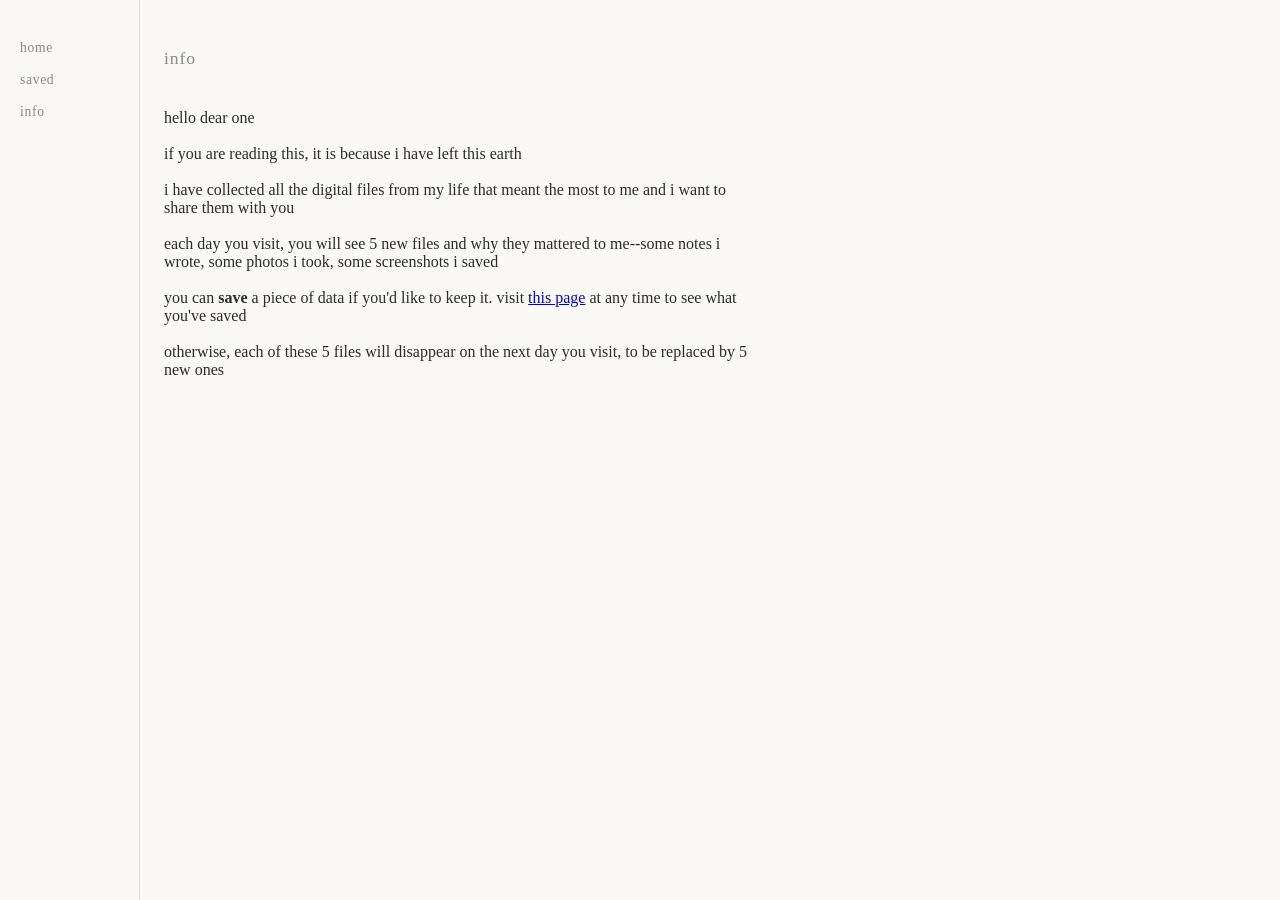
==== static/info.html @ 52fa3448 "add an info page, fix saved page bugs" ====
<!DOCTYPE html>
<html lang="en">
<head>
    <meta charset="UTF-8">
    <meta name="viewport" content="width=device-width, initial-scale=1.0">
    <title>Saved — Digital Legacy Project</title>

    <link rel="stylesheet" href="/static/css/style.css">
</head>
<body>
    <!-- Left-hand navigation bar -->
    <nav class="sidebar">
        <a href="/" class="nav-link">home</a>
        <a href="/saved" class="nav-link">saved</a>
        <a href="/info" class="nav-link">info</a>
    </nav>

    <!-- Main content area -->
    <main class="content">
        <h1>info</h1>

        <p>
            hello dear one
            <br><br>
            if you are reading this, it is because i have left this earth
            <br><br>
            i have collected all the digital files from my life that meant the most to me and i want to share them with you
            <br><br>
            each day you visit, you will see 5 new files and why they mattered to me--some notes i wrote, some photos i took, some screenshots i saved
            <br><br>
            you can <b>save</b> a piece of data if you'd like to keep it. visit <a href="/saved">this page</a> at any time to see what you've saved
            <br><br>
            otherwise, each of these 5 files will disappear on the next day you visit, to be replaced by 5 new ones
            <br><br>
            
        </p>
    </main>
</body>
</html>
---- static/css/style.css ----
/* Reset default browser margins/padding so spacing is consistent */
* { margin: 0; padding: 0; box-sizing: border-box; }

/* Page-level styling: serif font, warm off-white background */
body {
    font-family: Georgia, "Times New Roman", serif;
    background: #faf9f6;
    color: #2c2c2c;
    margin: 0;
}

/* Left-hand sidebar navigation */
.sidebar {
    position: fixed;
    top: 0;
    left: 0;
    width: 140px;
    height: 100%;
    padding: 2.5rem 1.25rem;
    display: flex;
    flex-direction: column;
    gap: 1rem;
    border-right: 1px solid #e0ddd8;
}

.nav-link {
    font-size: 0.85rem;
    letter-spacing: 0.05em;
    text-decoration: none;
    color: #888;
}
.nav-link:hover {
    color: #2c2c2c;
}

/* Main content area — offset to the right to clear the sidebar */
.content {
    margin-left: 140px;
    padding: 3rem 1.5rem;
    max-width: 640px;
}

/* Date header: subtle, lowercase, slightly spaced out */
h1 {
    font-size: 1.1rem;
    font-weight: normal;
    letter-spacing: 0.05em;
    text-transform: lowercase;
    color: #888;
    margin-bottom: 2.5rem;
}

/* Each item card — separated by a thin bottom border */
.item {
    margin-bottom: 3rem;
    border-bottom: 1px solid #e0ddd8;
    padding-bottom: 2.5rem;
}
/* No border on the very last item */
.item:last-child { border-bottom: none; }

/* Type label (e.g. "NOTE", "PHOTO") — small, uppercase, muted */
.item-type {
    font-size: 0.75rem;
    text-transform: uppercase;
    letter-spacing: 0.12em;
    color: #aaa;
    margin-bottom: 1rem;
}

/* Images scale down to fit the container and get slightly rounded corners */
.item-file img {
    max-width: 100%;
    border-radius: 4px;
    margin-bottom: 1rem;
}

/* Text file contents shown in a monospace font on a warm grey background */
.item-file pre {
    background: #f0eee9;
    padding: 1.25rem;
    border-radius: 4px;
    font-family: "Courier New", monospace;
    font-size: 0.9rem;
    white-space: pre-wrap;   /* wrap long lines instead of scrolling */
    line-height: 1.6;
    margin-bottom: 1rem;
}

/* Thoughts text — italic to feel personal / reflective */
.item-thoughts {
    font-size: 1rem;
    line-height: 1.7;
    font-style: italic;
    color: #444;
    margin-bottom: 0.75rem;
}

/* Date stamp — small and muted at the bottom */
.item-date {
    font-size: 0.8rem;
    color: #aaa;
}

/* Footer button — small, understated, sits at the bottom of the page */
.footer-btn {
    margin-top: 2rem;
    padding: 0.5rem 1.25rem;
    font-family: Georgia, "Times New Roman", serif;
    font-size: 0.8rem;
    letter-spacing: 0.05em;
    color: #aaa;
    background: none;
    border: 1px solid #ddd;
    border-radius: 4px;
    cursor: pointer;
}
.footer-btn:hover {
    color: #666;
    border-color: #bbb;
}

/* Message shown after a reset */
.reset-message {
    font-size: 1rem;
    line-height: 1.7;
    color: #888;
    margin-top: 2rem;
}

/* Save button — solid deep blue with white text */
.save-btn {
    margin-top: 2rem;
    padding: 0.25rem 0.5rem;
    font-family: Georgia, "Times New Roman", serif;
    font-size: 0.8rem;
    letter-spacing: 0.05em;
    color: #fff;
    background: #0b00a8;
    border: 1px solid #0b00a8;
    border-radius: 4px;
    cursor: pointer;
}
.save-btn:hover {
    background: #b0abff;
    border: 1px solid #b0abff;

}

/* Unsave button — outline only, deep blue text and border */
.unsave-btn {
    margin-top: 2rem;
    padding: 0.25rem 0.5rem;
    font-family: Georgia, "Times New Roman", serif;
    font-size: 0.8rem;
    letter-spacing: 0.05em;
    color: #0b00a8;
    background: none;
    border: 1px solid #0b00a8;
    border-radius: 4px;
    cursor: pointer;
}
.unsave-btn:hover {
    background: #dfddff;
}
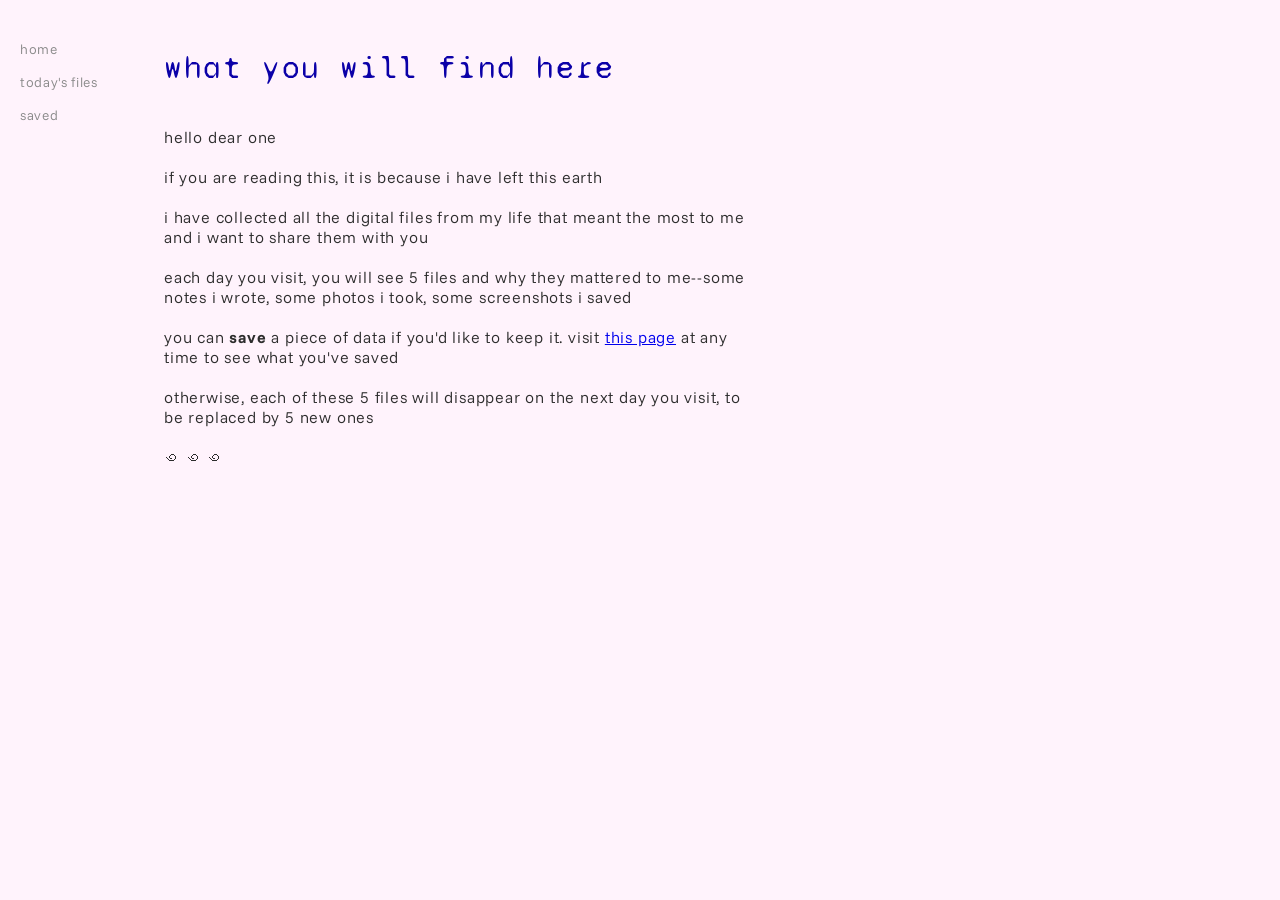
==== commit 45265c52: "update styling" ====
--- a/static/info.html
+++ b/static/info.html
@@ -11,13 +11,13 @@
     <!-- Left-hand navigation bar -->
     <nav class="sidebar">
         <a href="/" class="nav-link">home</a>
+        <a href="/today" class="nav-link">today's files</a>
         <a href="/saved" class="nav-link">saved</a>
-        <a href="/info" class="nav-link">info</a>
     </nav>
 
     <!-- Main content area -->
     <main class="content">
-        <h1>info</h1>
+        <h1>what you will find here</h1>
 
         <p>
             hello dear one
@@ -26,13 +26,14 @@
             <br><br>
             i have collected all the digital files from my life that meant the most to me and i want to share them with you
             <br><br>
-            each day you visit, you will see 5 new files and why they mattered to me--some notes i wrote, some photos i took, some screenshots i saved
+            each day you visit, you will see 5 files and why they mattered to me--some notes i wrote, some photos i took, some screenshots i saved
             <br><br>
             you can <b>save</b> a piece of data if you'd like to keep it. visit <a href="/saved">this page</a> at any time to see what you've saved
             <br><br>
             otherwise, each of these 5 files will disappear on the next day you visit, to be replaced by 5 new ones
             <br><br>
-            
+            ꩜ ꩜ ꩜
+            <br><br>
         </p>
     </main>
 </body>
--- a/static/css/style.css
+++ b/static/css/style.css
@@ -1,10 +1,122 @@
+/* FONTS */
+
+/* Velvelyne - 4 weights */
+@font-face {
+    font-family: 'Velvelyne';
+    src: url('../fonts/Velvelyne-Light.ttf') format('truetype');
+    font-weight: 300;
+    font-style: normal;
+  }
+  
+  @font-face {
+    font-family: 'Velvelyne';
+    src: url('../fonts/Velvelyne-Book.ttf') format('truetype');
+    font-weight: 400;
+    font-style: normal;
+  }
+  
+  @font-face {
+    font-family: 'Velvelyne';
+    src: url('../fonts/Velvelyne-Regular.ttf') format('truetype');
+    font-weight: 500;
+    font-style: normal;
+  }
+  
+  @font-face {
+    font-family: 'Velvelyne';
+    src: url('../fonts/Velvelyne-Bold.ttf') format('truetype');
+    font-weight: 700;
+    font-style: normal;
+  }
+  
+  /* Funnel Sans - Variable font */
+  @font-face {
+    font-family: 'Funnel Sans';
+    src: url('../fonts/FunnelSans-VariableFont_wght.ttf') format('truetype');
+    font-weight: 100 900;
+    font-style: normal;
+  }
+  
+  @font-face {
+    font-family: 'Funnel Sans';
+    src: url('../fonts/FunnelSans-Italic-VariableFont_wght.ttf') format('truetype');
+    font-weight: 100 900;
+    font-style: italic;
+  }
+  
+  /* Jacquarda Bastarda 9 */
+  @font-face {
+    font-family: 'Jacquarda Bastarda';
+    src: url('../fonts/JacquardaBastarda9-Regular.ttf') format('truetype');
+    font-weight: 400;
+    font-style: normal;
+  }
+  
+  /* My font */
+  @font-face {
+    font-family: 'Secondfont_two-Regular';
+    src: url('../fonts/Secondfont_two-Regular.ttf') format('truetype');
+    font-weight: normal;
+    font-style: normal;
+  }
+  
+  /* Satoshi - Variable font */
+  @font-face {
+    font-family: 'Satoshi';
+    src: url('../fonts/Satoshi-Variable.ttf') format('truetype');
+    font-weight: 100 900;
+    font-style: normal;
+  }
+  
+  /* Takako 8 and 16 bit */
+  @font-face {
+    font-family: 'Takako8bit';
+    src: url('../fonts/Takako-8bit.otf') format('truetype');
+    font-weight: normal;
+    font-style: normal;
+  }
+  
+  @font-face {
+    font-family: 'Takako16bit';
+    src: url('../fonts/Takako-16bit.otf') format('truetype');
+    font-weight: normal;
+    font-style: normal;
+  }
+  
+  /* Ffffff */
+  @font-face {
+    font-family: 'Ffffff';
+    src: url('../fonts/Fffffff.otf') format('truetype');
+    font-weight: normal;
+    font-style: normal;
+  }
+
+  @font-face {
+    font-family: 'SyneMono';
+    src: url('../fonts/SyneMono-Regular.ttf') format('truetype');
+    font-weight: normal;
+    font-style: normal;
+  }
+
+/*   
+  --v2-font-heading: 'Velvelyne', Georgia, serif;
+  --v2-font-body: 'Funnel Sans', system-ui, sans-serif;
+  --v2-font-accent: 'Velvelyne', cursive;
+  --v2-font-display: 'Jacquarda Bastarda', serif;
+
+  --v2-font-heading-alt: 'Ffffff', system-ui, sans-serif;
+  --v2-font-body-alt: 'Takako8bit', system-ui, sans-serif;
+  */
+
 /* Reset default browser margins/padding so spacing is consistent */
 * { margin: 0; padding: 0; box-sizing: border-box; }
 
 /* Page-level styling: serif font, warm off-white background */
 body {
-    font-family: Georgia, "Times New Roman", serif;
-    background: #faf9f6;
+    font-family: 'Funnel Sans', system-ui, sans-serif;
+    font-weight: 100;
+    letter-spacing: 0.05rem;
+    background: #fff3fc;
     color: #2c2c2c;
     margin: 0;
 }
@@ -20,7 +132,7 @@
     display: flex;
     flex-direction: column;
     gap: 1rem;
-    border-right: 1px solid #e0ddd8;
+    /* border-right: 1px solid #e0ddd8; */
 }
 
 .nav-link {
@@ -42,18 +154,19 @@
 
 /* Date header: subtle, lowercase, slightly spaced out */
 h1 {
-    font-size: 1.1rem;
+    font-family: 'SyneMono', system-ui, sans-serif;
+    font-size: 2rem;
     font-weight: normal;
     letter-spacing: 0.05em;
     text-transform: lowercase;
-    color: #888;
+    color: #0b00a8;
     margin-bottom: 2.5rem;
 }
 
 /* Each item card — separated by a thin bottom border */
 .item {
     margin-bottom: 3rem;
-    border-bottom: 1px solid #e0ddd8;
+    /* border-bottom: 1px solid #e0ddd8; */
     padding-bottom: 2.5rem;
 }
 /* No border on the very last item */
@@ -61,7 +174,8 @@
 
 /* Type label (e.g. "NOTE", "PHOTO") — small, uppercase, muted */
 .item-type {
-    font-size: 0.75rem;
+    font-family: 'SyneMono', system-ui, sans-serif;
+    font-size: 1rem;
     text-transform: uppercase;
     letter-spacing: 0.12em;
     color: #aaa;
@@ -77,10 +191,11 @@
 
 /* Text file contents shown in a monospace font on a warm grey background */
 .item-file pre {
-    background: #f0eee9;
+    background: #ffd7f6;
+    border: 1px solid #ffadec;
     padding: 1.25rem;
     border-radius: 4px;
-    font-family: "Courier New", monospace;
+    font-family: "SyneMono", monospace;
     font-size: 0.9rem;
     white-space: pre-wrap;   /* wrap long lines instead of scrolling */
     line-height: 1.6;
@@ -89,9 +204,9 @@
 
 /* Thoughts text — italic to feel personal / reflective */
 .item-thoughts {
-    font-size: 1rem;
+    font-size: 0.8rem;
+    letter-spacing: 0.05rem;
     line-height: 1.7;
-    font-style: italic;
     color: #444;
     margin-bottom: 0.75rem;
 }
@@ -99,14 +214,16 @@
 /* Date stamp — small and muted at the bottom */
 .item-date {
     font-size: 0.8rem;
+    letter-spacing: 0.05rem;
     color: #aaa;
 }
 
 /* Footer button — small, understated, sits at the bottom of the page */
 .footer-btn {
     margin-top: 2rem;
+    margin-right: 1rem;
     padding: 0.5rem 1.25rem;
-    font-family: Georgia, "Times New Roman", serif;
+    font-family: "SyneMono", monospace;
     font-size: 0.8rem;
     letter-spacing: 0.05em;
     color: #aaa;
@@ -130,9 +247,9 @@
 
 /* Save button — solid deep blue with white text */
 .save-btn {
-    margin-top: 2rem;
+    margin-top: 1rem;
     padding: 0.25rem 0.5rem;
-    font-family: Georgia, "Times New Roman", serif;
+    font-family: "SyneMono", monospace;
     font-size: 0.8rem;
     letter-spacing: 0.05em;
     color: #fff;
@@ -149,9 +266,9 @@
 
 /* Unsave button — outline only, deep blue text and border */
 .unsave-btn {
-    margin-top: 2rem;
+    margin-top: 1rem;
     padding: 0.25rem 0.5rem;
-    font-family: Georgia, "Times New Roman", serif;
+    font-family: "SyneMono", monospace;
     font-size: 0.8rem;
     letter-spacing: 0.05em;
     color: #0b00a8;
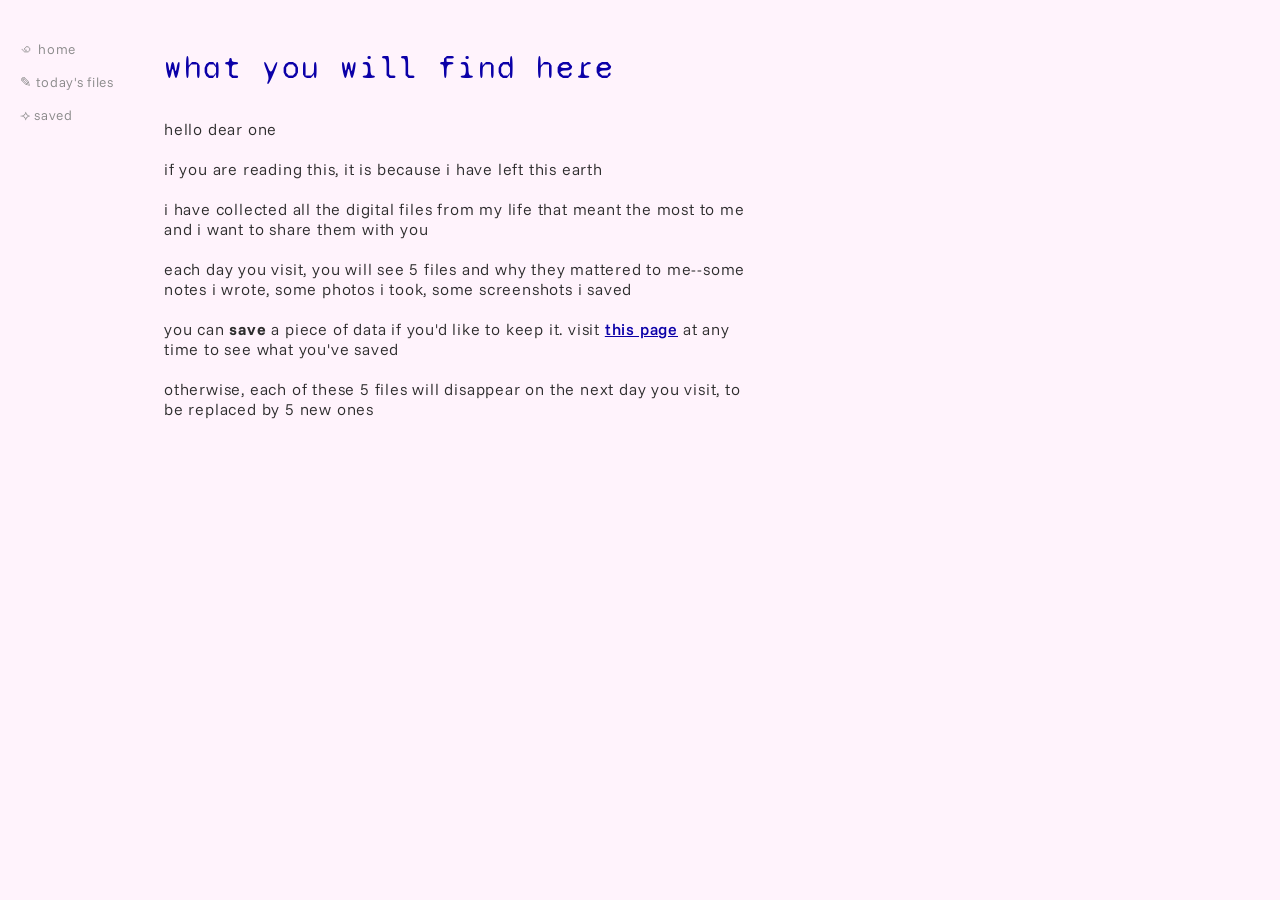
==== commit ae77d60e: "modify styling, add day info on main page" ====
--- a/static/info.html
+++ b/static/info.html
@@ -10,14 +10,15 @@
 <body>
     <!-- Left-hand navigation bar -->
     <nav class="sidebar">
-        <a href="/" class="nav-link">home</a>
-        <a href="/today" class="nav-link">today's files</a>
-        <a href="/saved" class="nav-link">saved</a>
+        <a href="/" class="nav-link">꩜ home</a>
+        <a href="/today" class="nav-link">✎ today's files</a>
+        <a href="/saved" class="nav-link">⟢ saved</a>
     </nav>
 
     <!-- Main content area -->
     <main class="content">
         <h1>what you will find here</h1>
+        <h3></h3>
 
         <p>
             hello dear one
@@ -28,11 +29,9 @@
             <br><br>
             each day you visit, you will see 5 files and why they mattered to me--some notes i wrote, some photos i took, some screenshots i saved
             <br><br>
-            you can <b>save</b> a piece of data if you'd like to keep it. visit <a href="/saved">this page</a> at any time to see what you've saved
+            you can <b>save</b> a piece of data if you'd like to keep it. visit <a href="/saved" class="info-link">this page</a> at any time to see what you've saved
             <br><br>
             otherwise, each of these 5 files will disappear on the next day you visit, to be replaced by 5 new ones
-            <br><br>
-            ꩜ ꩜ ꩜
             <br><br>
         </p>
     </main>
--- a/static/css/style.css
+++ b/static/css/style.css
@@ -132,6 +132,7 @@
     display: flex;
     flex-direction: column;
     gap: 1rem;
+    margin-right: 2rem;
     /* border-right: 1px solid #e0ddd8; */
 }
 
@@ -143,6 +144,15 @@
 }
 .nav-link:hover {
     color: #2c2c2c;
+}
+
+.info-link {
+    color: #0b00a8;
+    font-weight: 500;
+}
+
+.info-link:hover {
+    color: #b0abff;
 }
 
 /* Main content area — offset to the right to clear the sidebar */
@@ -160,7 +170,18 @@
     letter-spacing: 0.05em;
     text-transform: lowercase;
     color: #0b00a8;
-    margin-bottom: 2.5rem;
+    margin-bottom: 0.5rem;
+}
+
+h3 {
+    font-family: 'Funnel Sans', system-ui, sans-serif;
+    font-size: 0.7rem;
+    font-weight: 100;
+    letter-spacing: 0.05em;
+    text-transform: lowercase;
+    color: #0b00a8;
+    margin-bottom: 2rem;
+    font-style: italic;
 }
 
 /* Each item card — separated by a thin bottom border */
@@ -191,7 +212,7 @@
 
 /* Text file contents shown in a monospace font on a warm grey background */
 .item-file pre {
-    background: #ffd7f6;
+    background: #ffe7f9;
     border: 1px solid #ffadec;
     padding: 1.25rem;
     border-radius: 4px;
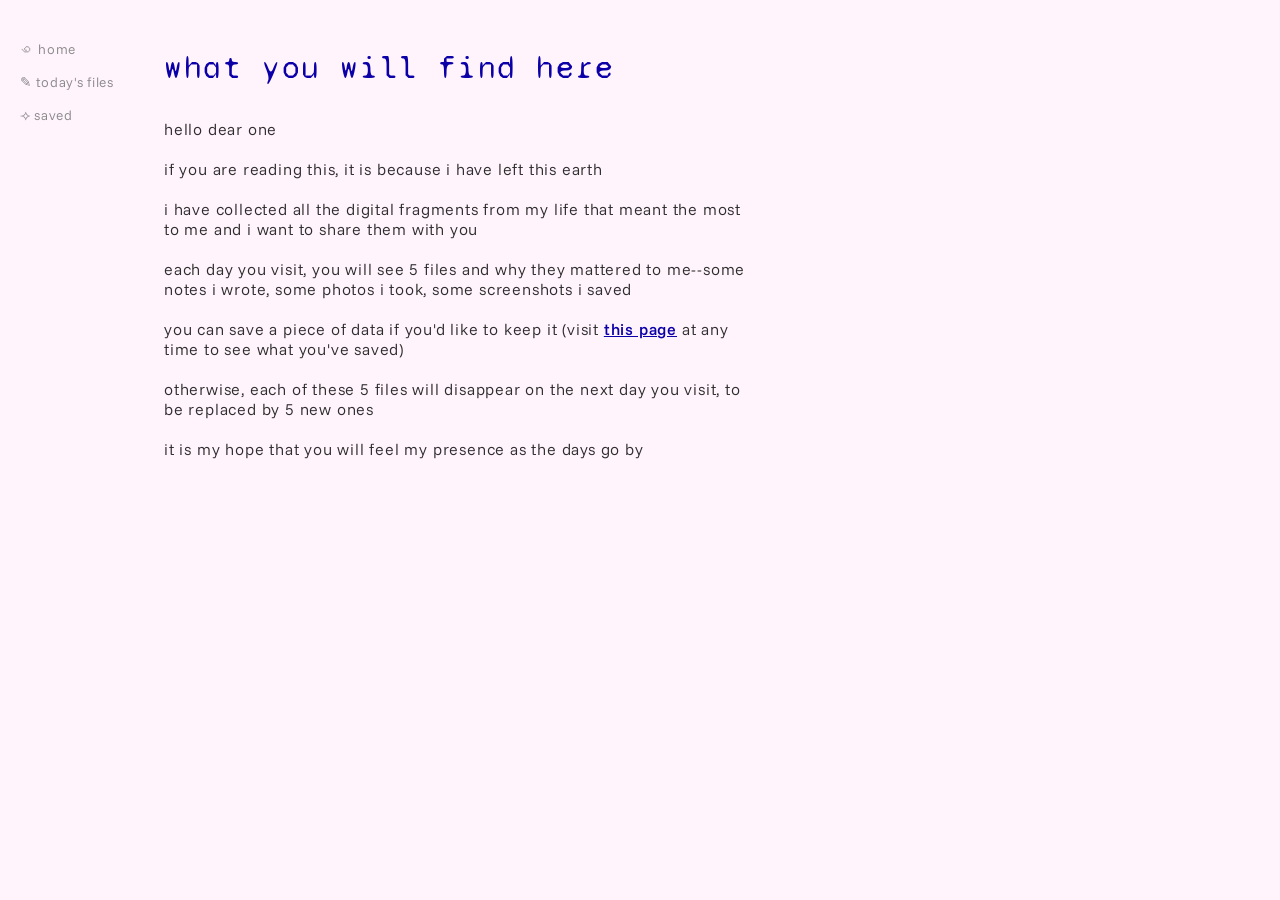
==== commit 88268e55: "add styling so content fades in smoothly" ====
--- a/static/info.html
+++ b/static/info.html
@@ -25,14 +25,15 @@
             <br><br>
             if you are reading this, it is because i have left this earth
             <br><br>
-            i have collected all the digital files from my life that meant the most to me and i want to share them with you
+            i have collected all the digital fragments from my life that meant the most to me and i want to share them with you
             <br><br>
             each day you visit, you will see 5 files and why they mattered to me--some notes i wrote, some photos i took, some screenshots i saved
             <br><br>
-            you can <b>save</b> a piece of data if you'd like to keep it. visit <a href="/saved" class="info-link">this page</a> at any time to see what you've saved
+            you can save a piece of data if you'd like to keep it (visit <a href="/saved" class="info-link">this page</a> at any time to see what you've saved)
             <br><br>
             otherwise, each of these 5 files will disappear on the next day you visit, to be replaced by 5 new ones
             <br><br>
+            it is my hope that you will feel my presence as the days go by
         </p>
     </main>
 </body>
--- a/static/css/style.css
+++ b/static/css/style.css
@@ -155,11 +155,35 @@
     color: #b0abff;
 }
 
-/* Main content area — offset to the right to clear the sidebar */
+/* Fade in (with a tiny upward drift) */
+@keyframes fade-in {
+    from { opacity: 0; transform: translateY(8px); }
+    to   { opacity: 1; transform: translateY(0); }
+}
+
+/* Main content area — offset to the right to clear the sidebar.
+   Fades in whenever a page loads, so it doesn't just snap into view. */
 .content {
     margin-left: 140px;
     padding: 3rem 1.5rem;
     max-width: 640px;
+    animation: fade-in 1s ease-out both;
+}
+
+/* Items are added by JS after the data arrives, so they get their own fade.
+   "both" keeps them invisible during the delay, then holds the final state. */
+.item {
+    animation: fade-in 1s ease-out both;
+}
+.item:nth-child(1) { animation-delay: 0.1s; }
+.item:nth-child(2) { animation-delay: 0.2s; }
+.item:nth-child(3) { animation-delay: 0.3s; }
+.item:nth-child(4) { animation-delay: 0.4s; }
+.item:nth-child(5) { animation-delay: 0.5s; }
+
+/* Respect users who've asked their OS to reduce motion */
+@media (prefers-reduced-motion: reduce) {
+    .content, .item { animation: none; }
 }
 
 /* Date header: subtle, lowercase, slightly spaced out */
